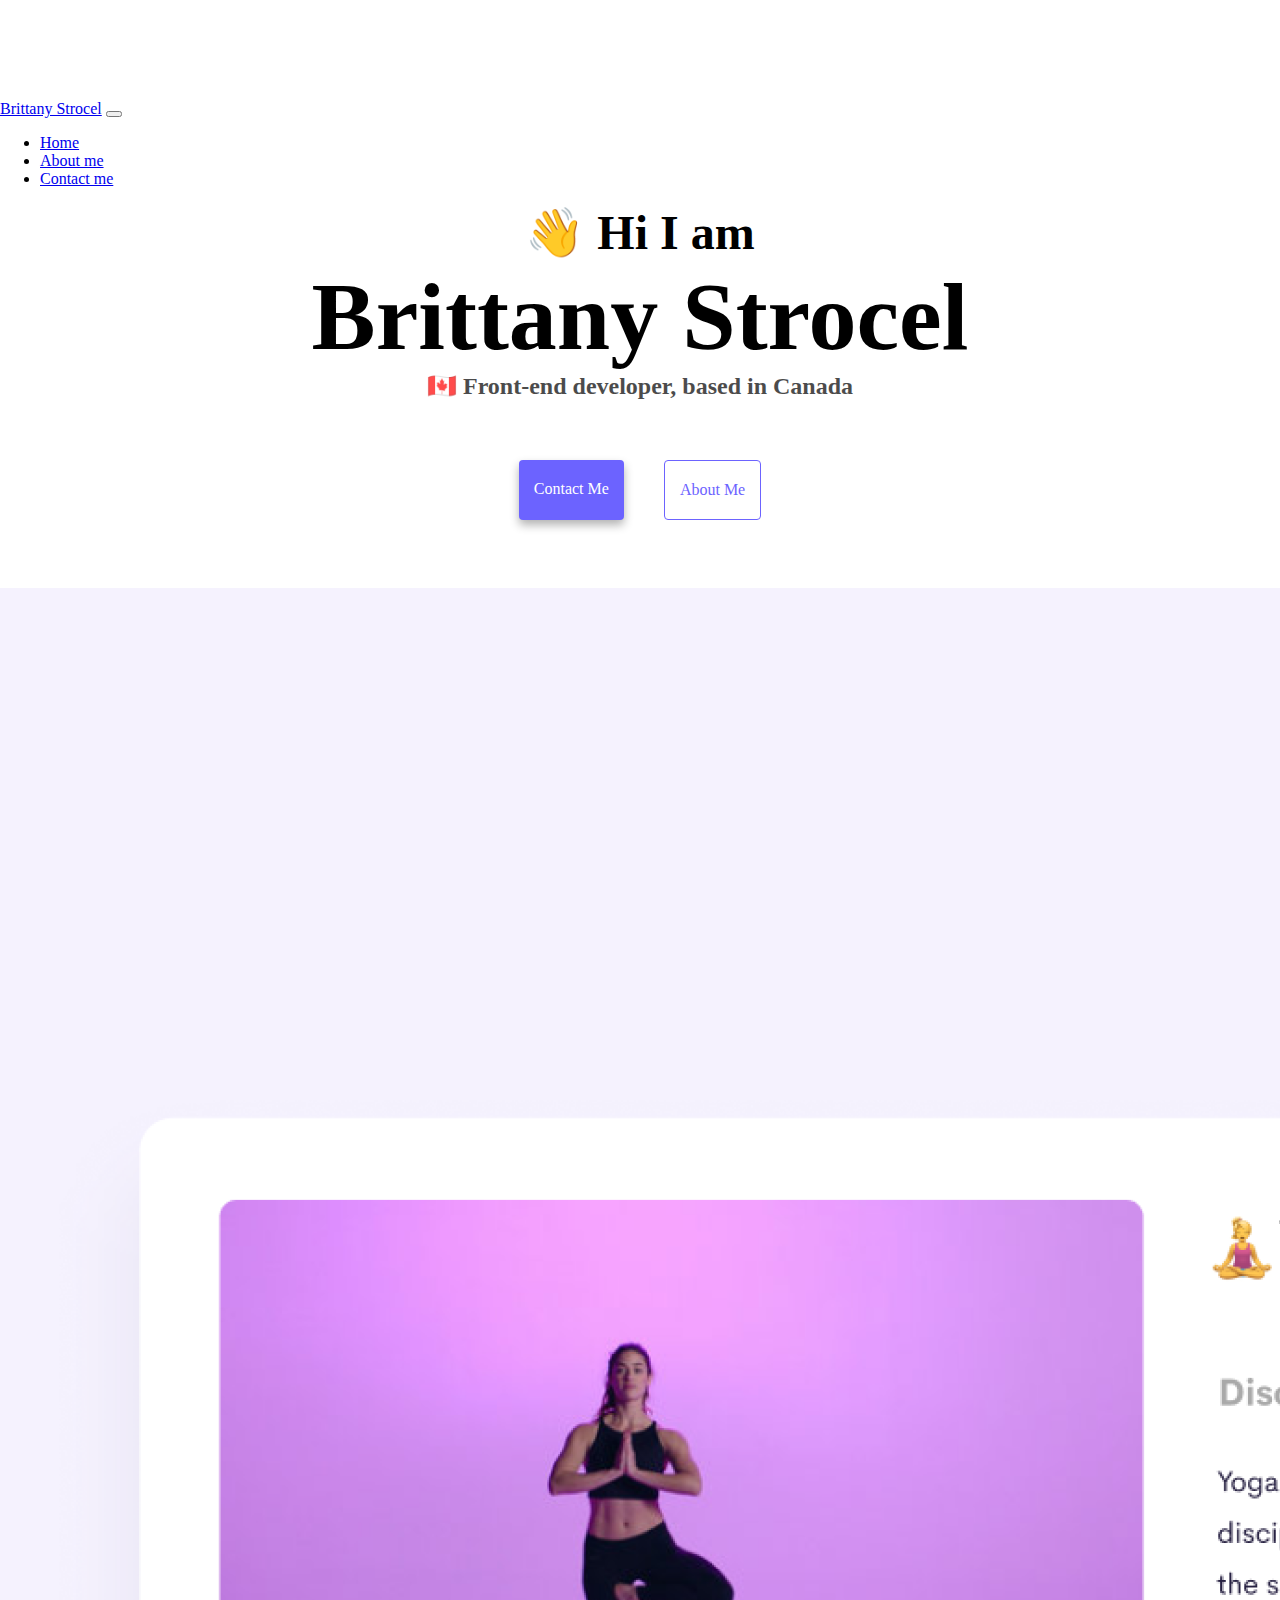
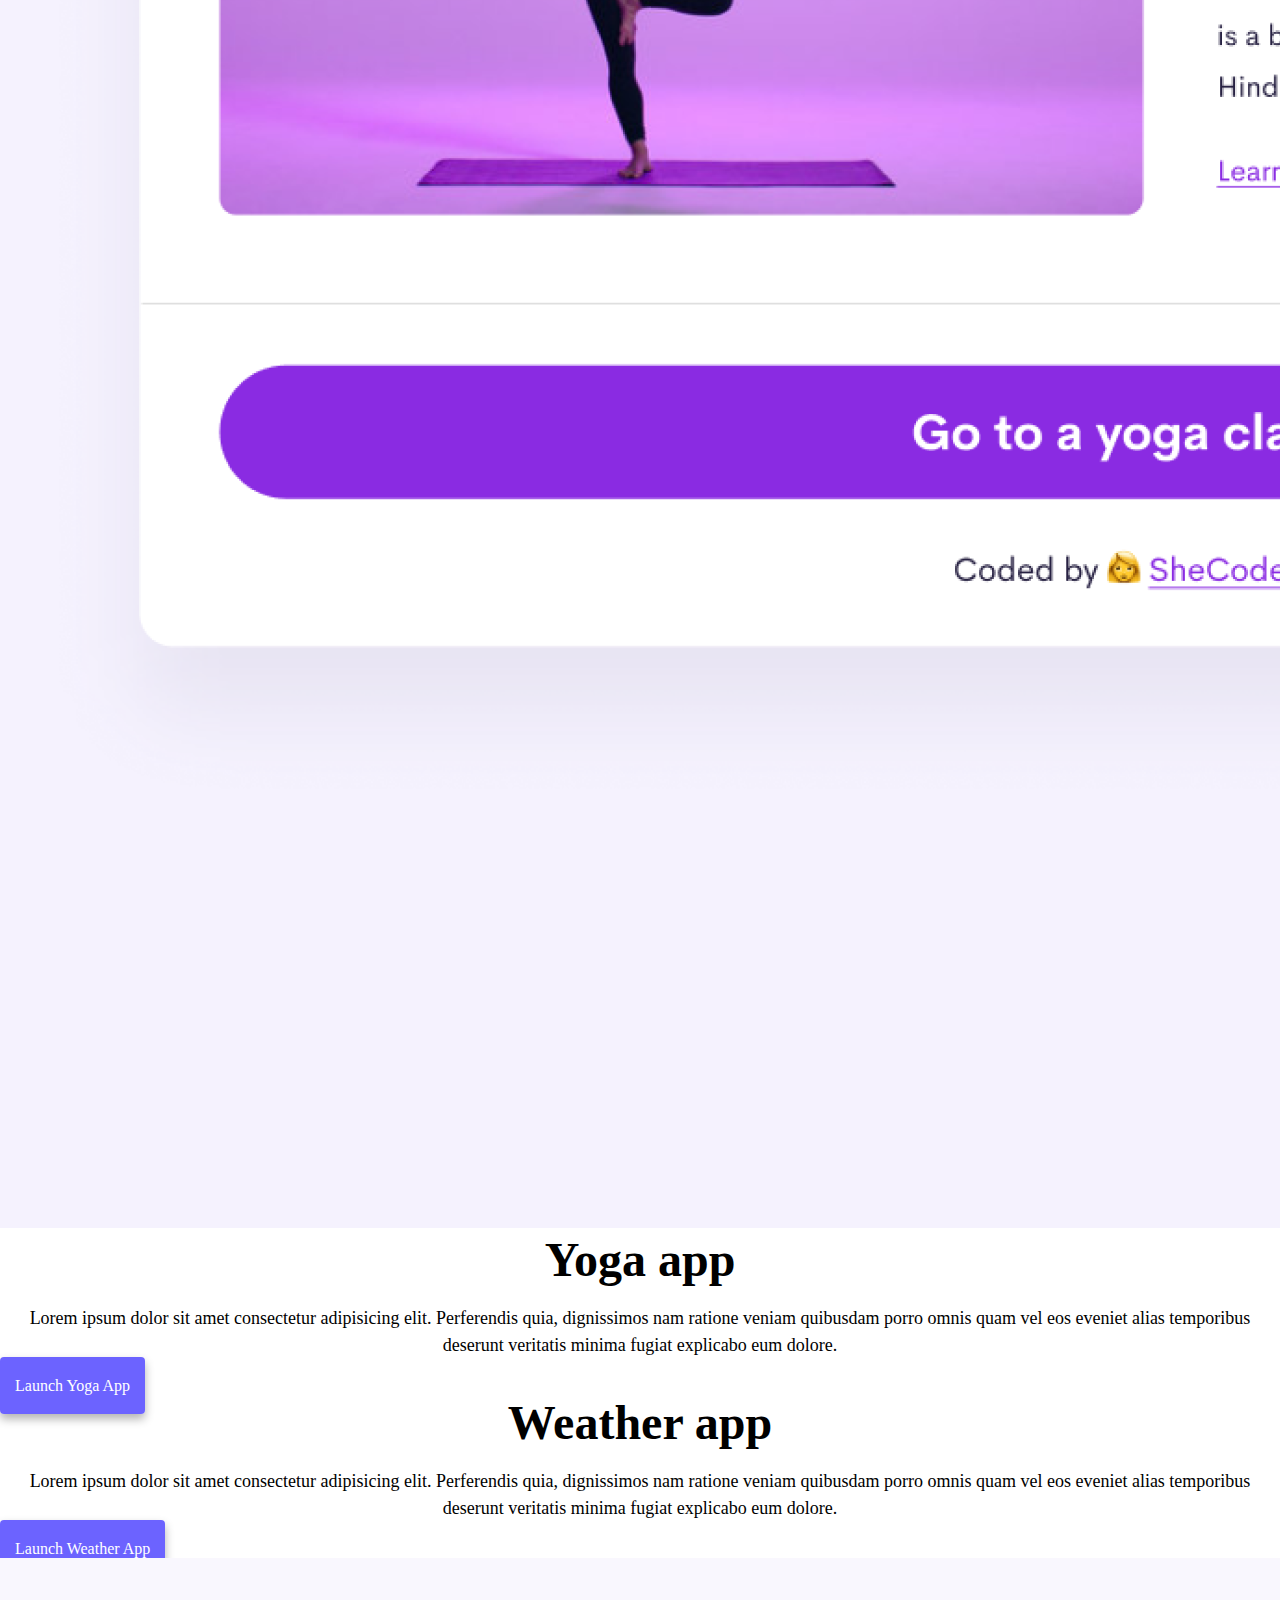
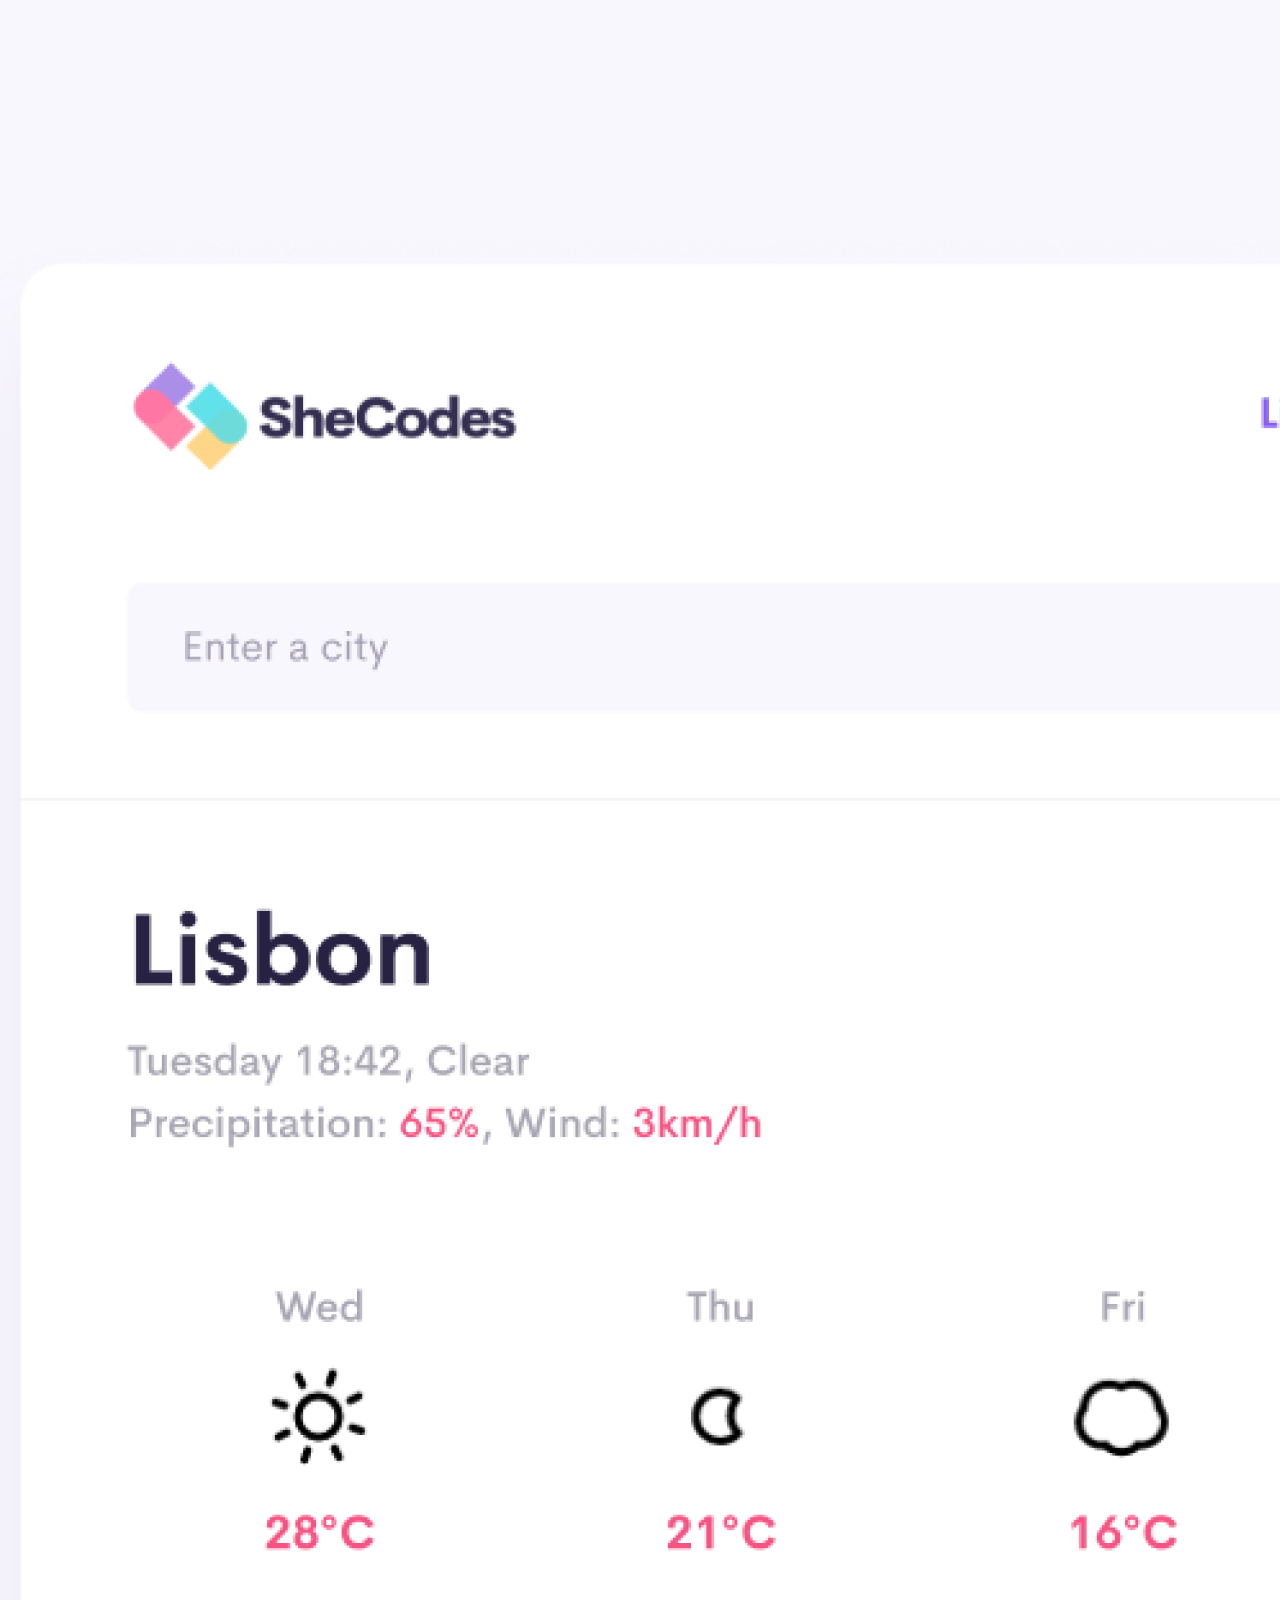
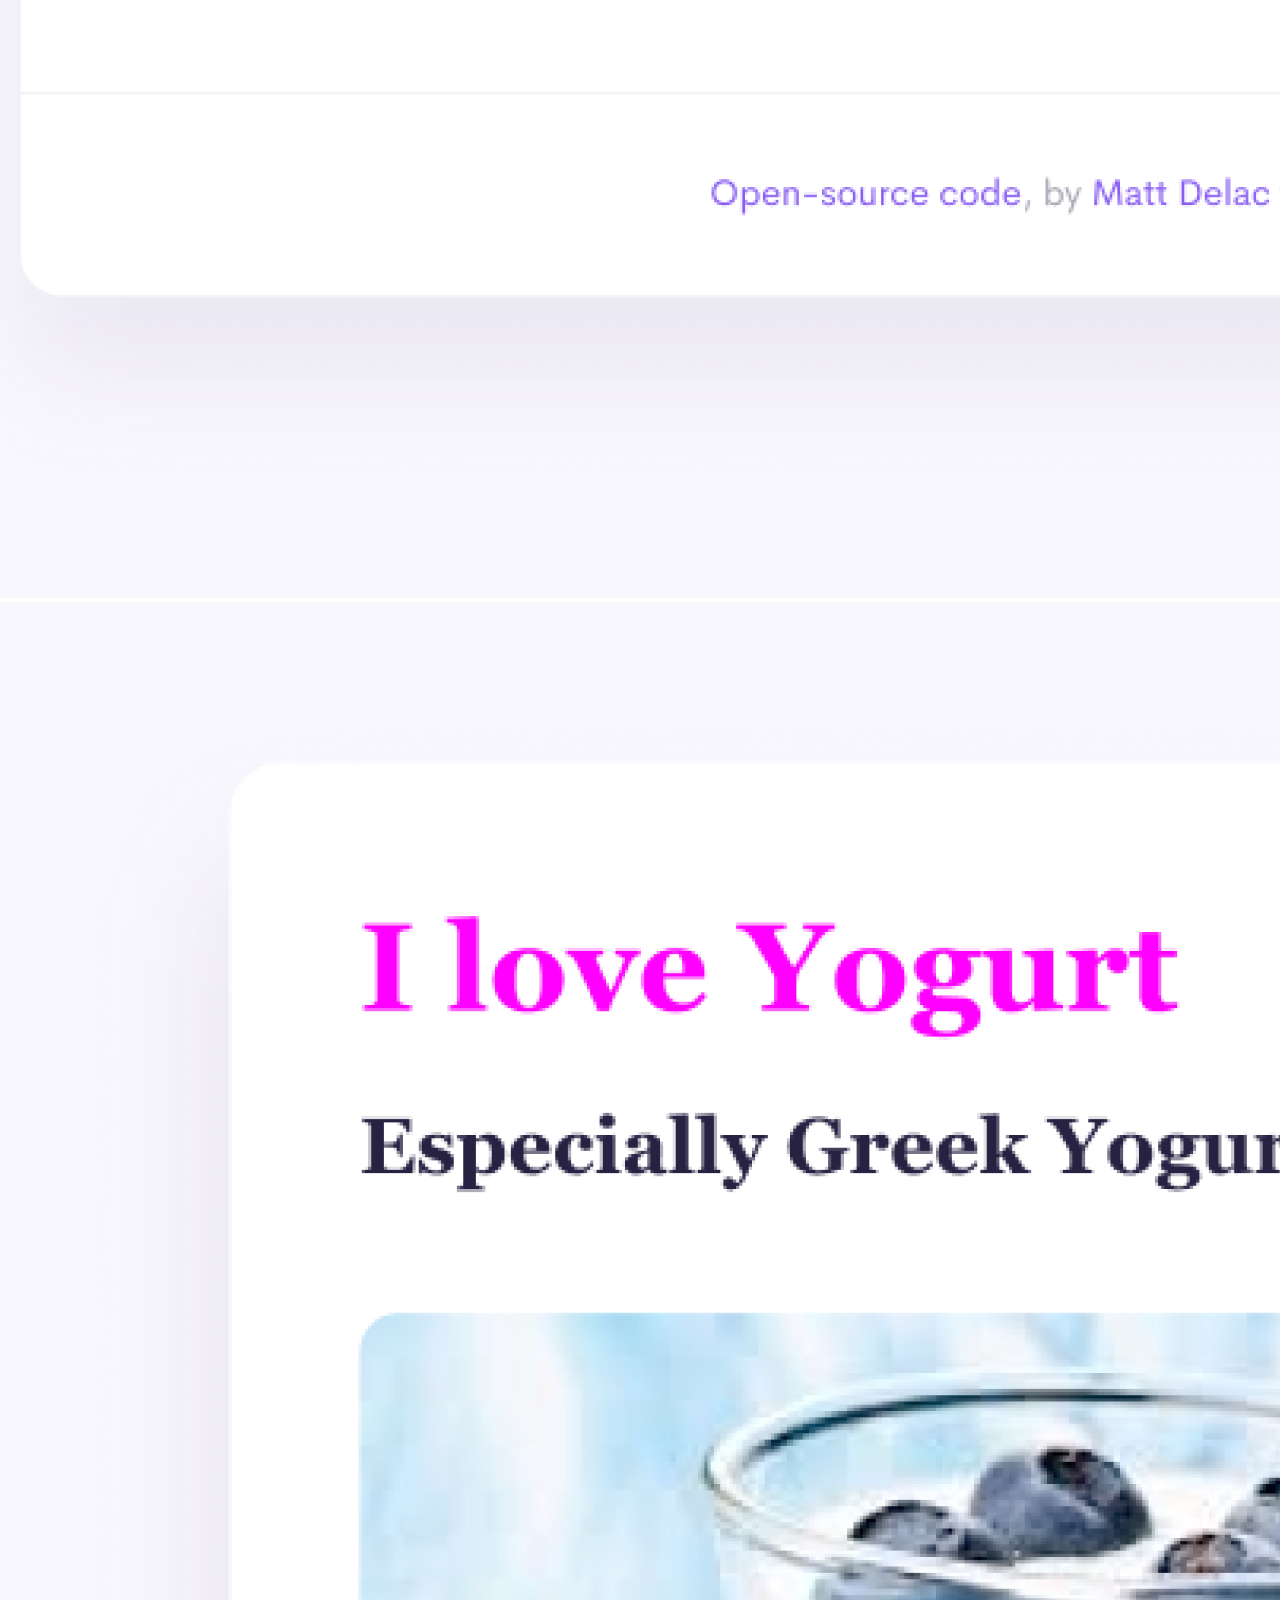
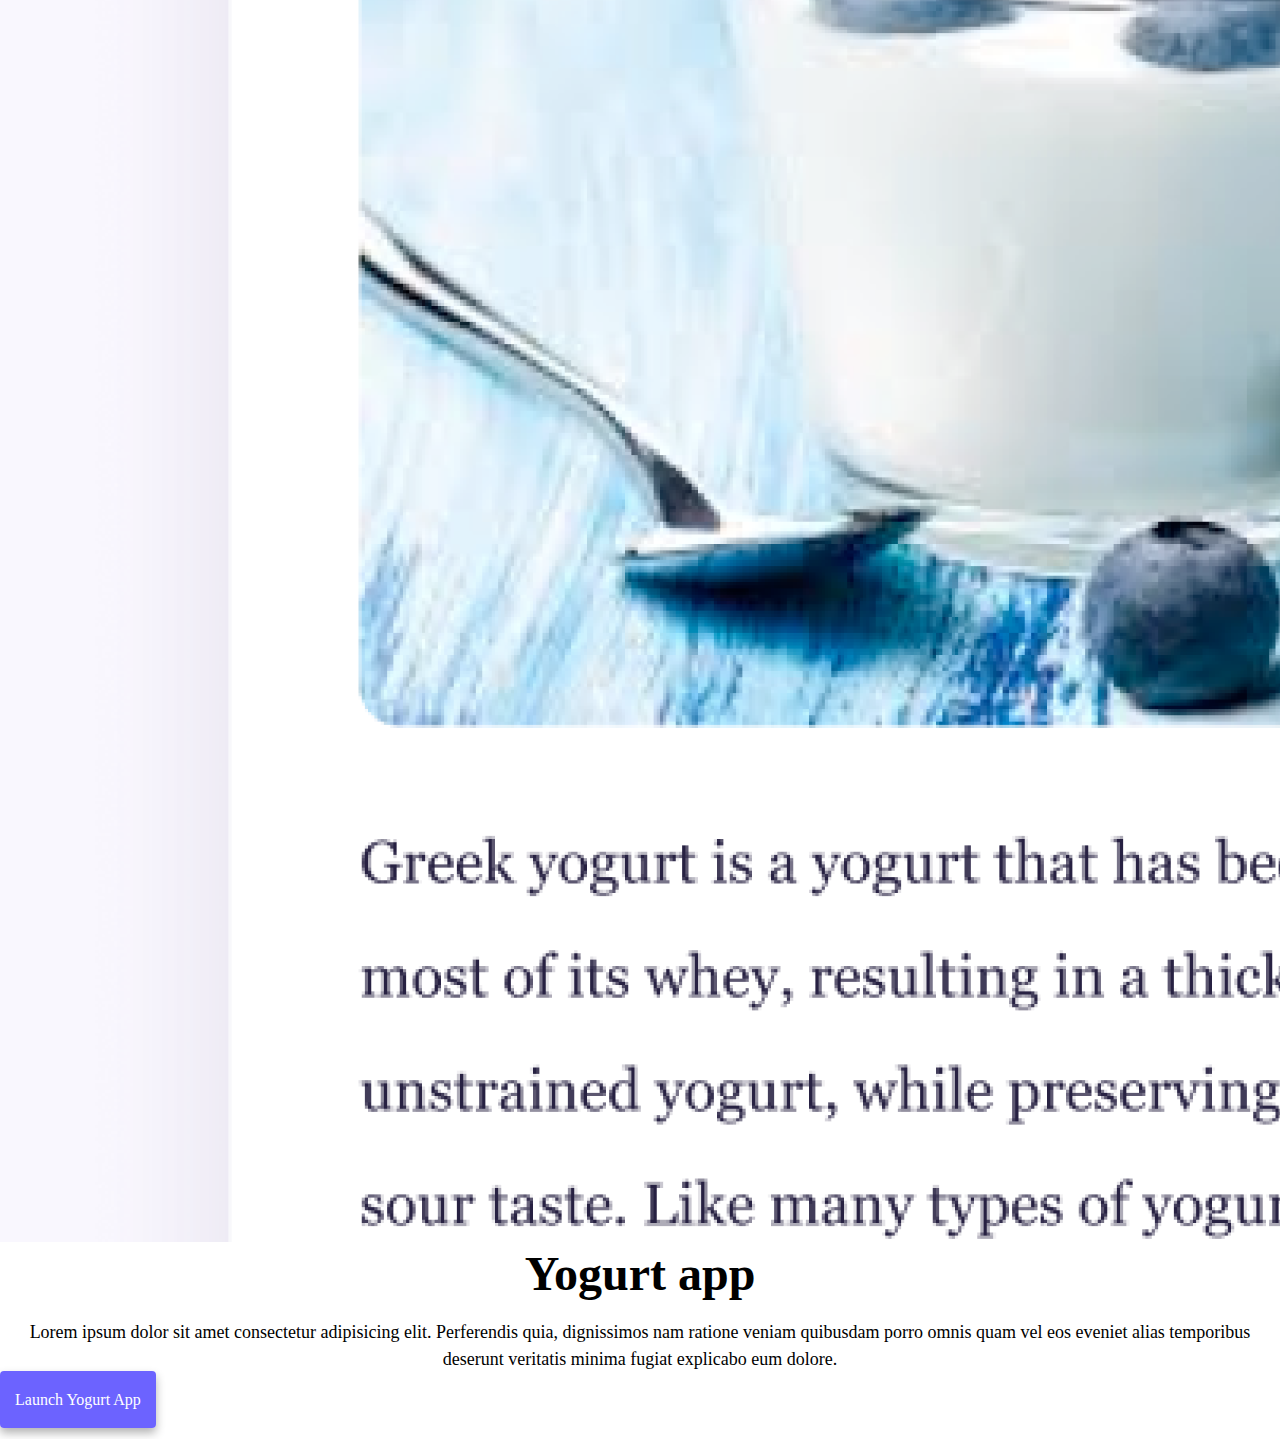
==== index.html @ 5b769512 "Added html, css and images" ====
<!DOCTYPE html>
<html lang="en">
  <head>
    <meta charset="UTF-8" />
    <meta http-equiv="X-UA-Compatible" content="IE=edge" />
    <meta name="viewport" content="width=device-width, initial-scale=1.0" />
    <title>Brittany Strocel</title>
    <link
      href="https://cdn.jsdelivr.net/npm/bootstrap@5.1.1/dist/css/bootstrap.min.css"
      rel="stylesheet"
      integrity="sha384-F3w7mX95PdgyTmZZMECAngseQB83DfGTowi0iMjiWaeVhAn4FJkqJByhZMI3AhiU"
      crossorigin="anonymous"
    />
    <script
      src="https://cdn.jsdelivr.net/npm/bootstrap@5.1.1/dist/js/bootstrap.bundle.min.js"
      integrity="sha384-/bQdsTh/da6pkI1MST/rWKFNjaCP5gBSY4sEBT38Q/9RBh9AH40zEOg7Hlq2THRZ"
      crossorigin="anonymous"
    ></script>
    <link rel="stylesheet" href="/src/style.css" />
  </head>
  <body>
    <nav class="navbar navbar-expand-lg navbar-light bg-light fixed-top">
      <div class="container">
        <a href="/index.html" class="navbar-brand">Brittany Strocel</a>
        <button
          class="navbar-toggler"
          type="button"
          data-bs-toggle="collapse"
          data-bs-target="#navbarNav"
          aria-controls="navbarNav"
          aria-expanded="false"
          aria-label="Toggle navigation"
        >
          <span class="navbar-toggler-icon"></span>
        </button>
        <div class="collapse navbar-collapse" id="navbarNav">
          <ul class="navbar-nav">
            <li class="nav-item">
              <a class="nav-link active" aria-current="page" href="/index.html"
                >Home</a
              >
            </li>
            <li class="nav-item">
              <a class="nav-link" href="/about.html">About me</a>
            </li>
            <li class="nav-item">
              <a class="nav-link" href="/about.html#contact">Contact me</a>
            </li>
          </ul>
        </div>
      </div>
    </nav>
    <h2>👋 Hi I am</h2>
    <h1>Brittany Strocel</h1>
    <h3>🇨🇦 Front-end developer, based in Canada</h3>
    <div class="navigation-links">
      <a href="/about.html#contact" class="contact-link">Contact me</a>
      <a href="/about.html" class="about-link">About me</a>
    </div>
    <div class="container">
      <div class="row">
        <div class="col-md-6">
          <img src="/images/yoga.png" class="img-fluid rounded" />
        </div>
        <div class="col-md-6">
          <h2 class="mb-3 text-start">Yoga app</h2>
          <p class="text-start">
            Lorem ipsum dolor sit amet consectetur adipisicing elit. Perferendis
            quia, dignissimos nam ratione veniam quibusdam porro omnis quam vel
            eos eveniet alias temporibus deserunt veritatis minima fugiat
            explicabo eum dolore.
          </p>
          <div class="mt-5">
            <a href="#" class="primary-link">Launch Yoga App</a>
          </div>
        </div>
      </div>
      <div class="row mt-5">
        <div class="col-md-6">
          <h2 class="mb-3 text-start">Weather app</h2>
          <p class="text-start">
            Lorem ipsum dolor sit amet consectetur adipisicing elit. Perferendis
            quia, dignissimos nam ratione veniam quibusdam porro omnis quam vel
            eos eveniet alias temporibus deserunt veritatis minima fugiat
            explicabo eum dolore.
          </p>
          <div class="mb-5 mt-5">
            <a href="#" class="primary-link">Launch Weather App</a>
          </div>
        </div>
        <div class="col-md-6">
          <img src="/images/weather.png" class="img-fluid rounded" />
        </div>
      </div>
      <div class="row mt-5">
        <div class="col-md-6">
          <img src="/images/yogurt.png" class="img-fluid rounded" />
        </div>
        <div class="col-md-6">
          <h2 class="mb-3 text-start">Yogurt app</h2>
          <p class="text-start">
            Lorem ipsum dolor sit amet consectetur adipisicing elit. Perferendis
            quia, dignissimos nam ratione veniam quibusdam porro omnis quam vel
            eos eveniet alias temporibus deserunt veritatis minima fugiat
            explicabo eum dolore.
          </p>
          <div class="mt-5">
            <a href="#" class="primary-link">Launch Yogurt App</a>
          </div>
        </div>
      </div>
    </div>
  </body>
</html>
---- src/style.css ----
:root {
  --primary-color: #6c63ff;
  --secondary-color: #f5f2fe;
  --box-shadow: 0 5px 10px rgba(0, 0, 0, 0.3);
}

body {
  margin: 30px auto;
  max-width: 100%;
  margin-top: 100px;
}

h1,
h2,
h3 {
  text-align: center;
  margin: 0;
}

h1 {
  font-size: 96px;
}

h2 {
  font-size: 48px;
}

h3 {
  font-size: 24px;
  opacity: 0.7;
}

p {
  padding: 0px;
  border-radius: 4px;
  font-size: 18px;
  line-height: 1.5;
  text-align: center;
}

.navigation-links {
  display: flex;
  margin-top: 40px;
  justify-content: center;
}

.navigation-links a {
  margin: 20px;
  border-radius: 4px;
  padding: 20px 15px;
  text-decoration: none;
  text-transform: capitalize;
  margin-bottom: 68px;
}

.contact-link {
  background: var(--primary-color);
  box-shadow: var(--box-shadow);
  color: white;
}

.about-link {
  color: var(--primary-color);
  border: 1px solid var(--primary-color);
}

.homepage-link {
  color: var(--primary-color);
  text-align: center;
  display: block;
}

.about-paragraphs {
  display: flex;
  margin: 30px 0;
  margin-top: 0px;
  margin-bottom: 0px;
  padding-top: 20px;
  padding-bottom: 20px;
}

.about-paragraphs p {
  margin: 10px;
}

.email-link {
  display: flex;
  justify-content: center;
  color: var(--primary-color);
  font-size: 28px;
  text-decoration: none;
}

.email-link:hover {
  text-decoration: underline;
}

.primary-link {
  text-decoration: none;
  background: var(--primary-color);
  box-shadow: var(--box-shadow);
  color: white;
  border-radius: 4px;
  padding: 20px 15px;
}
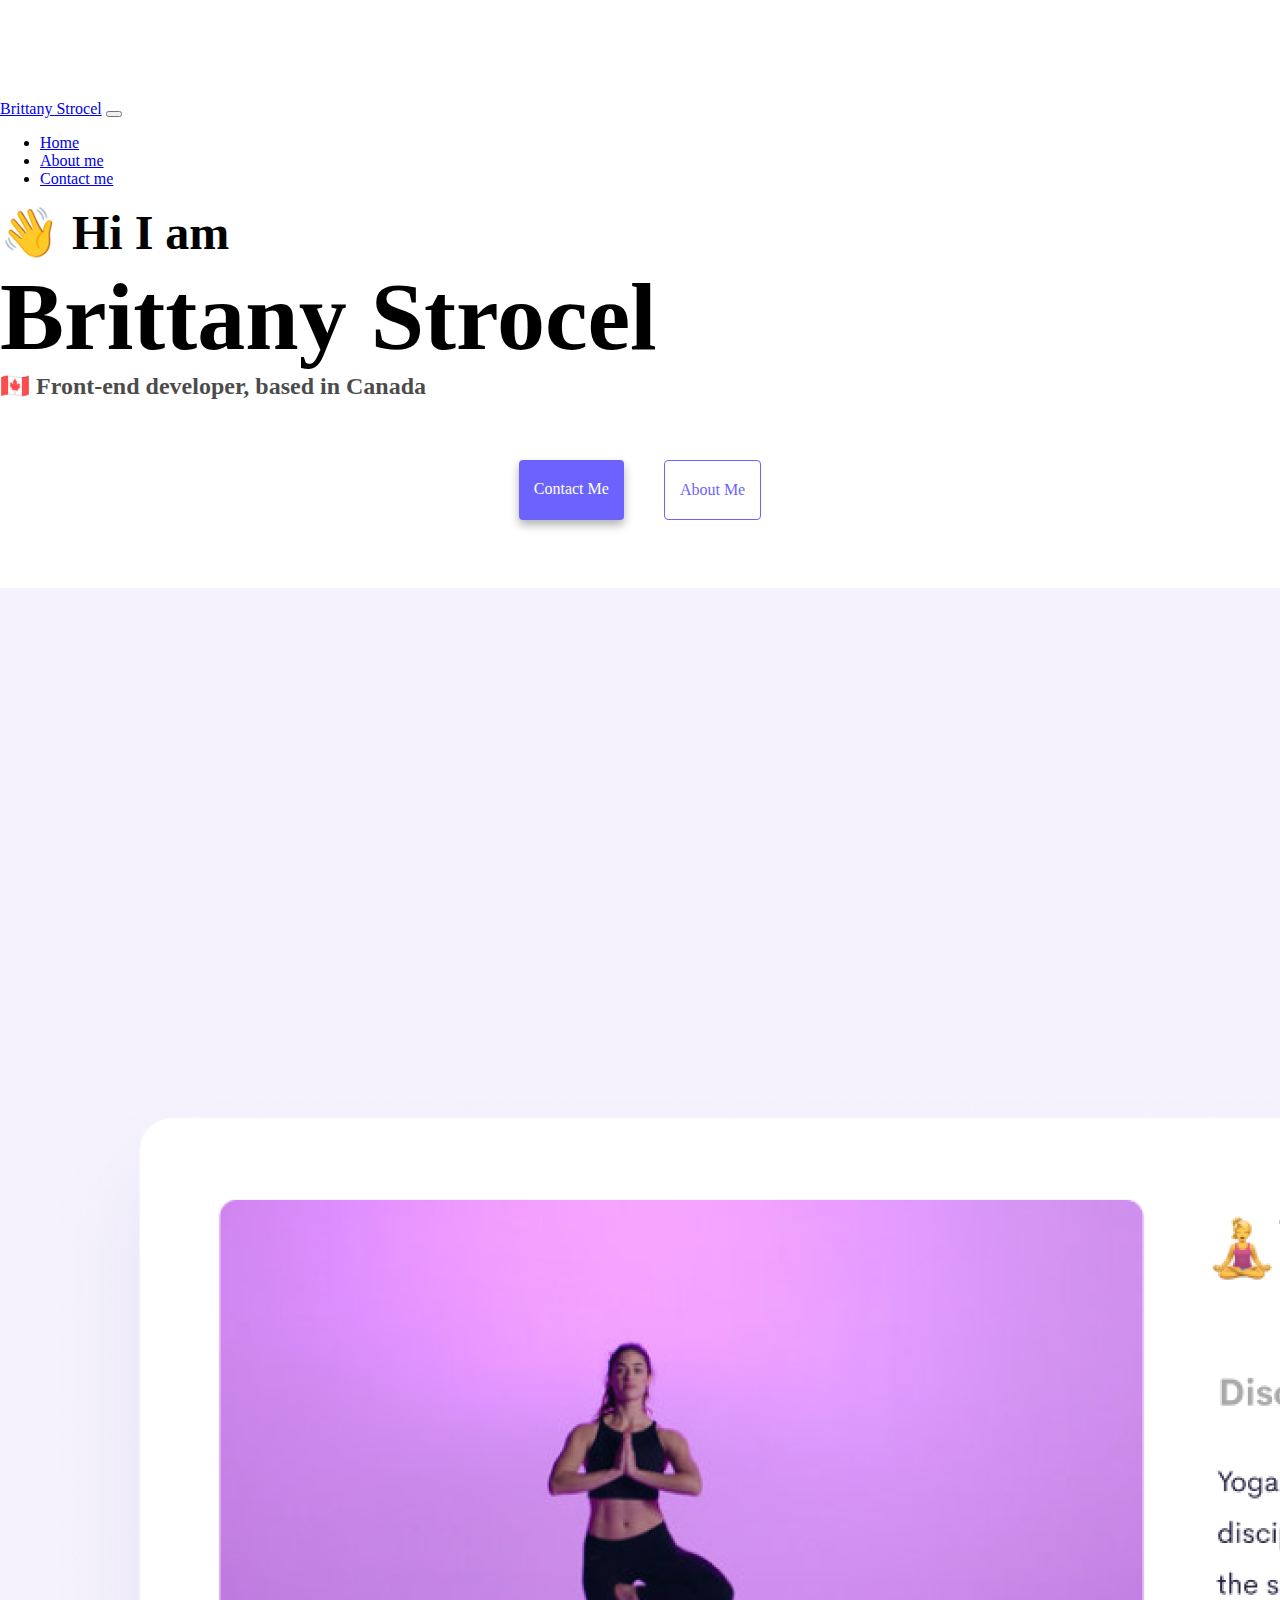
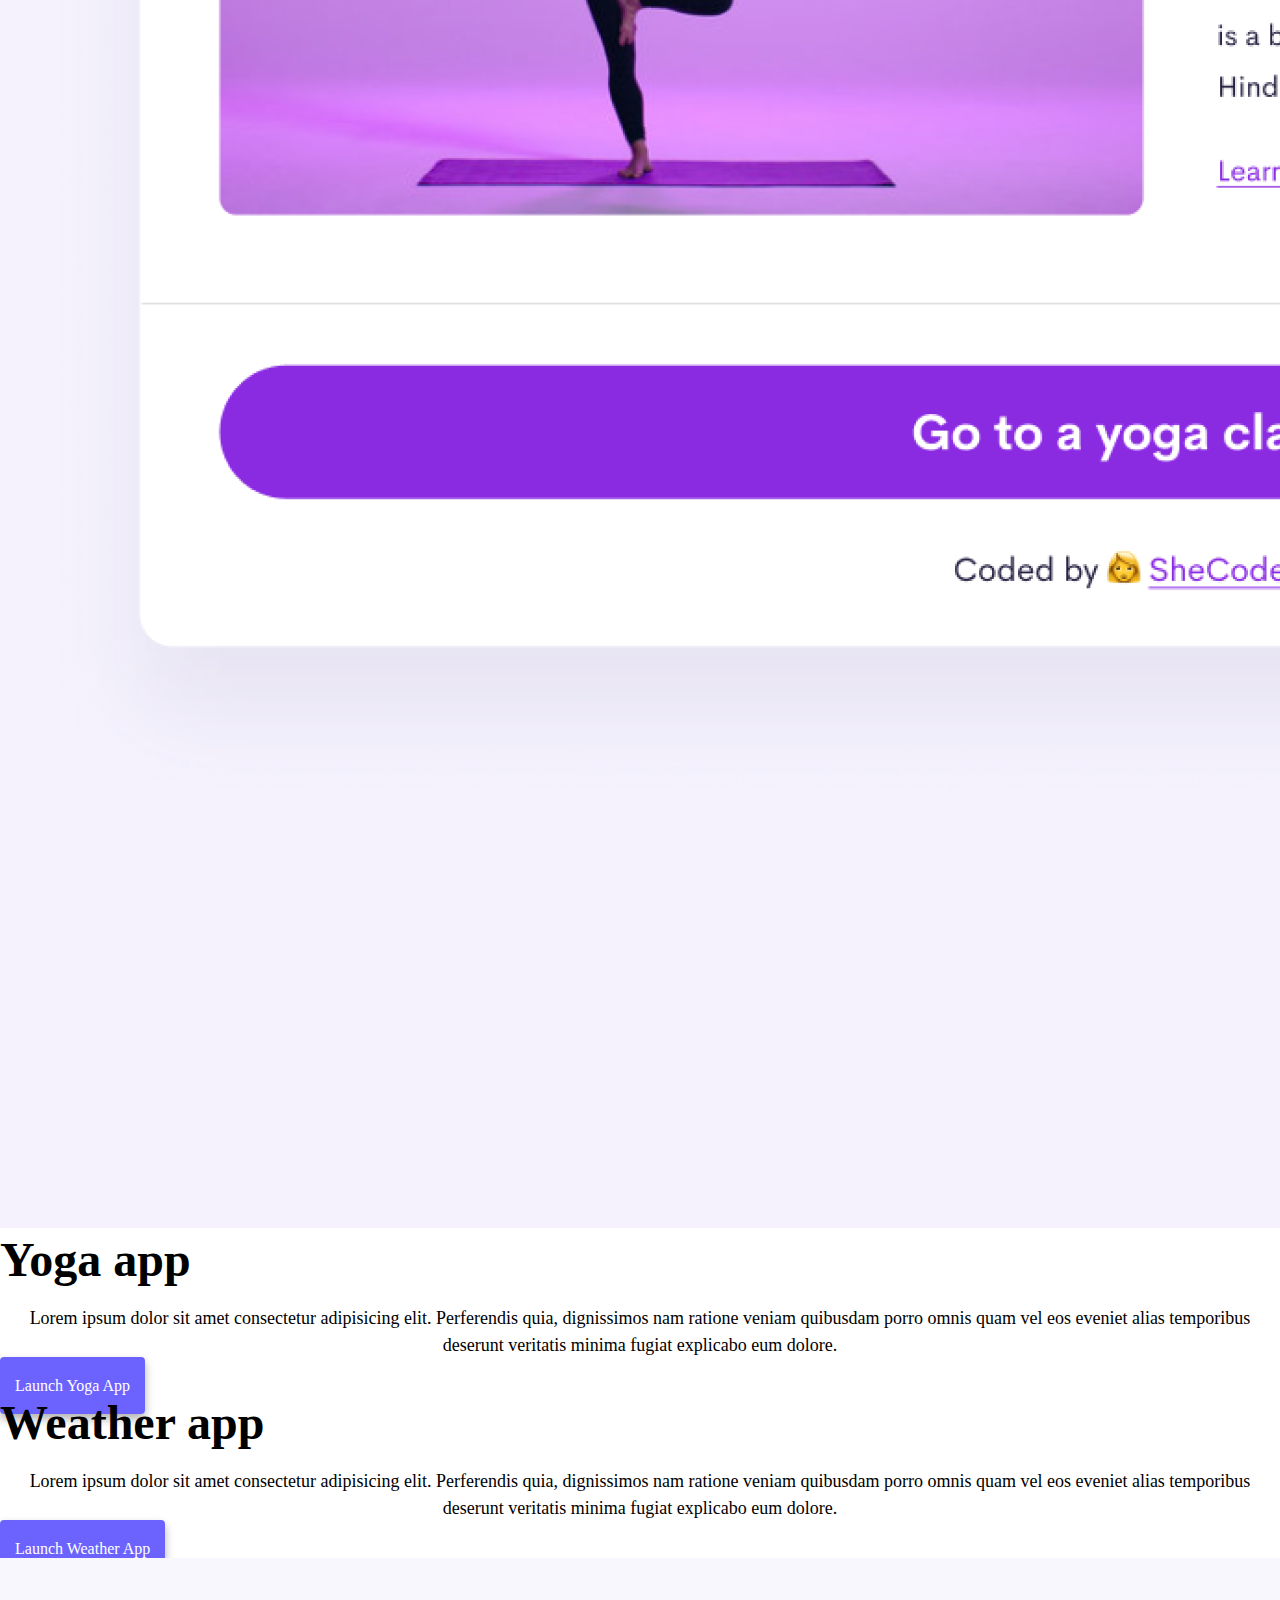
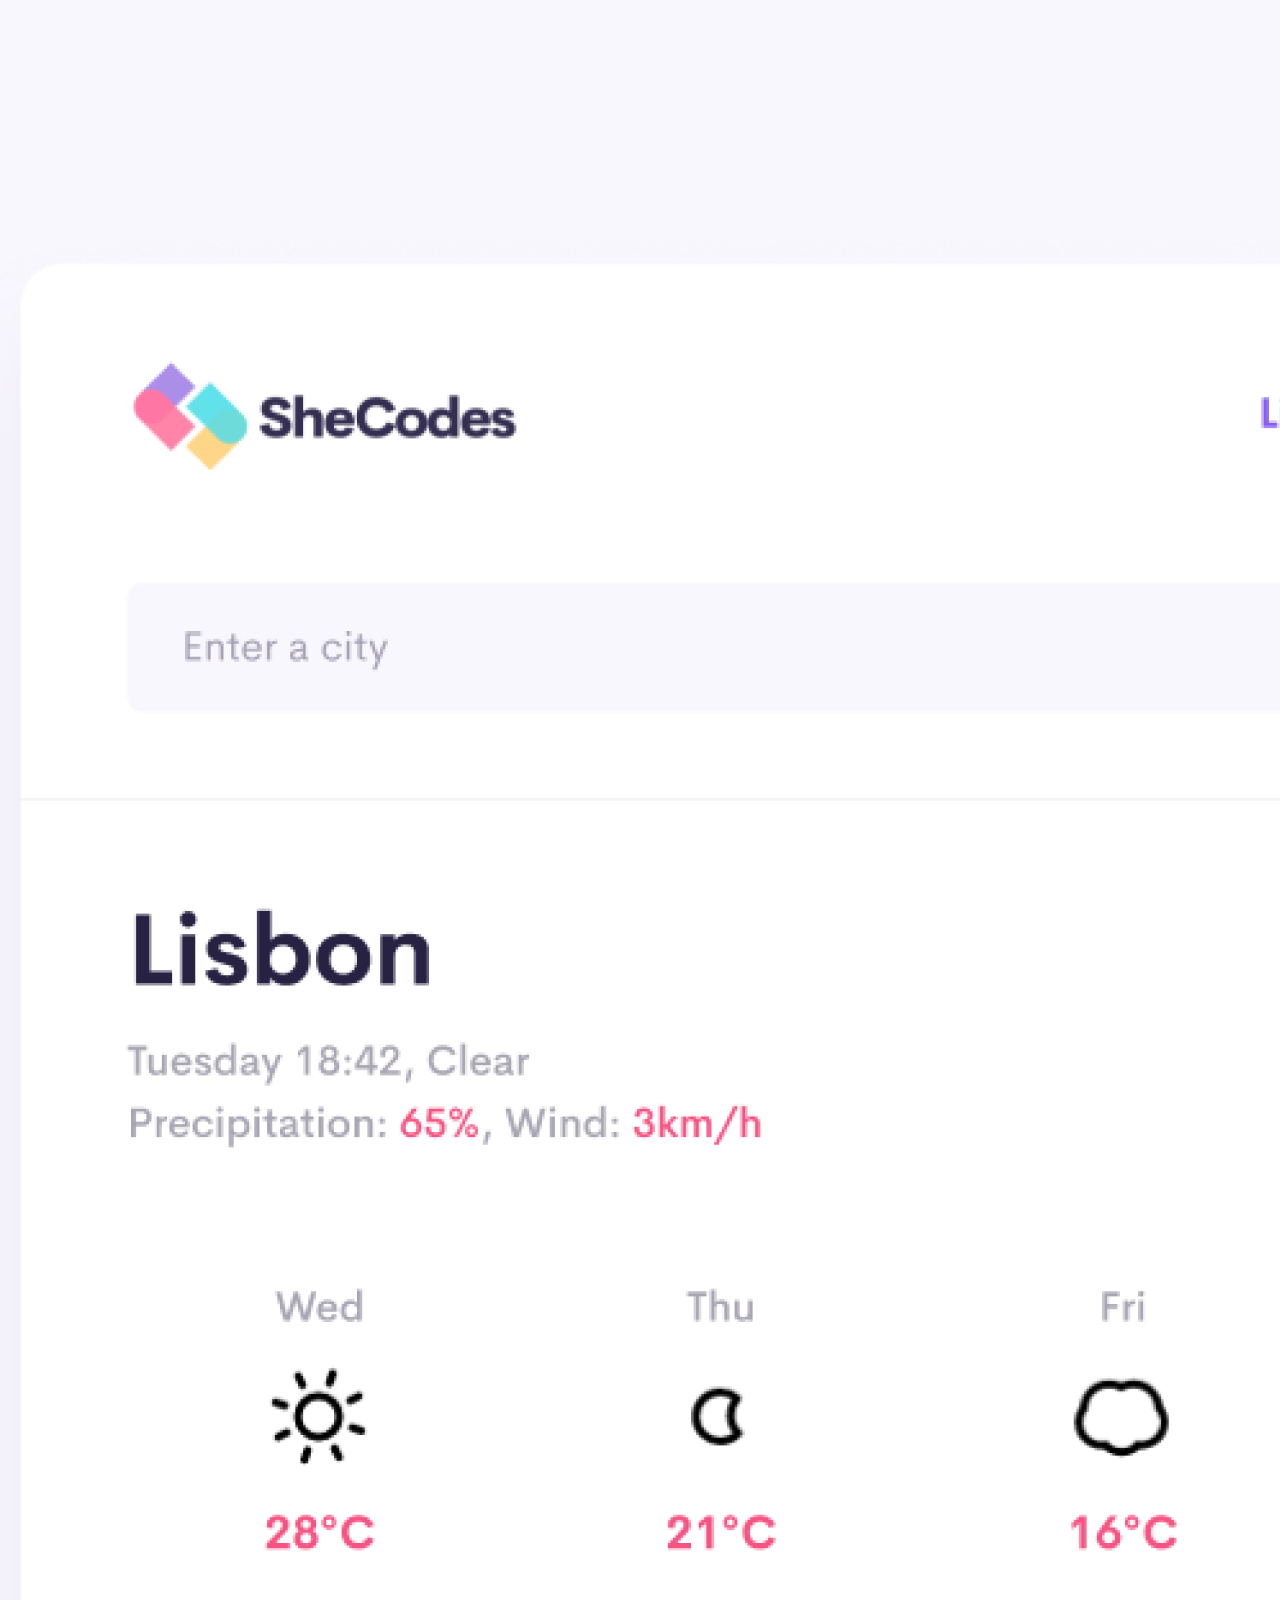
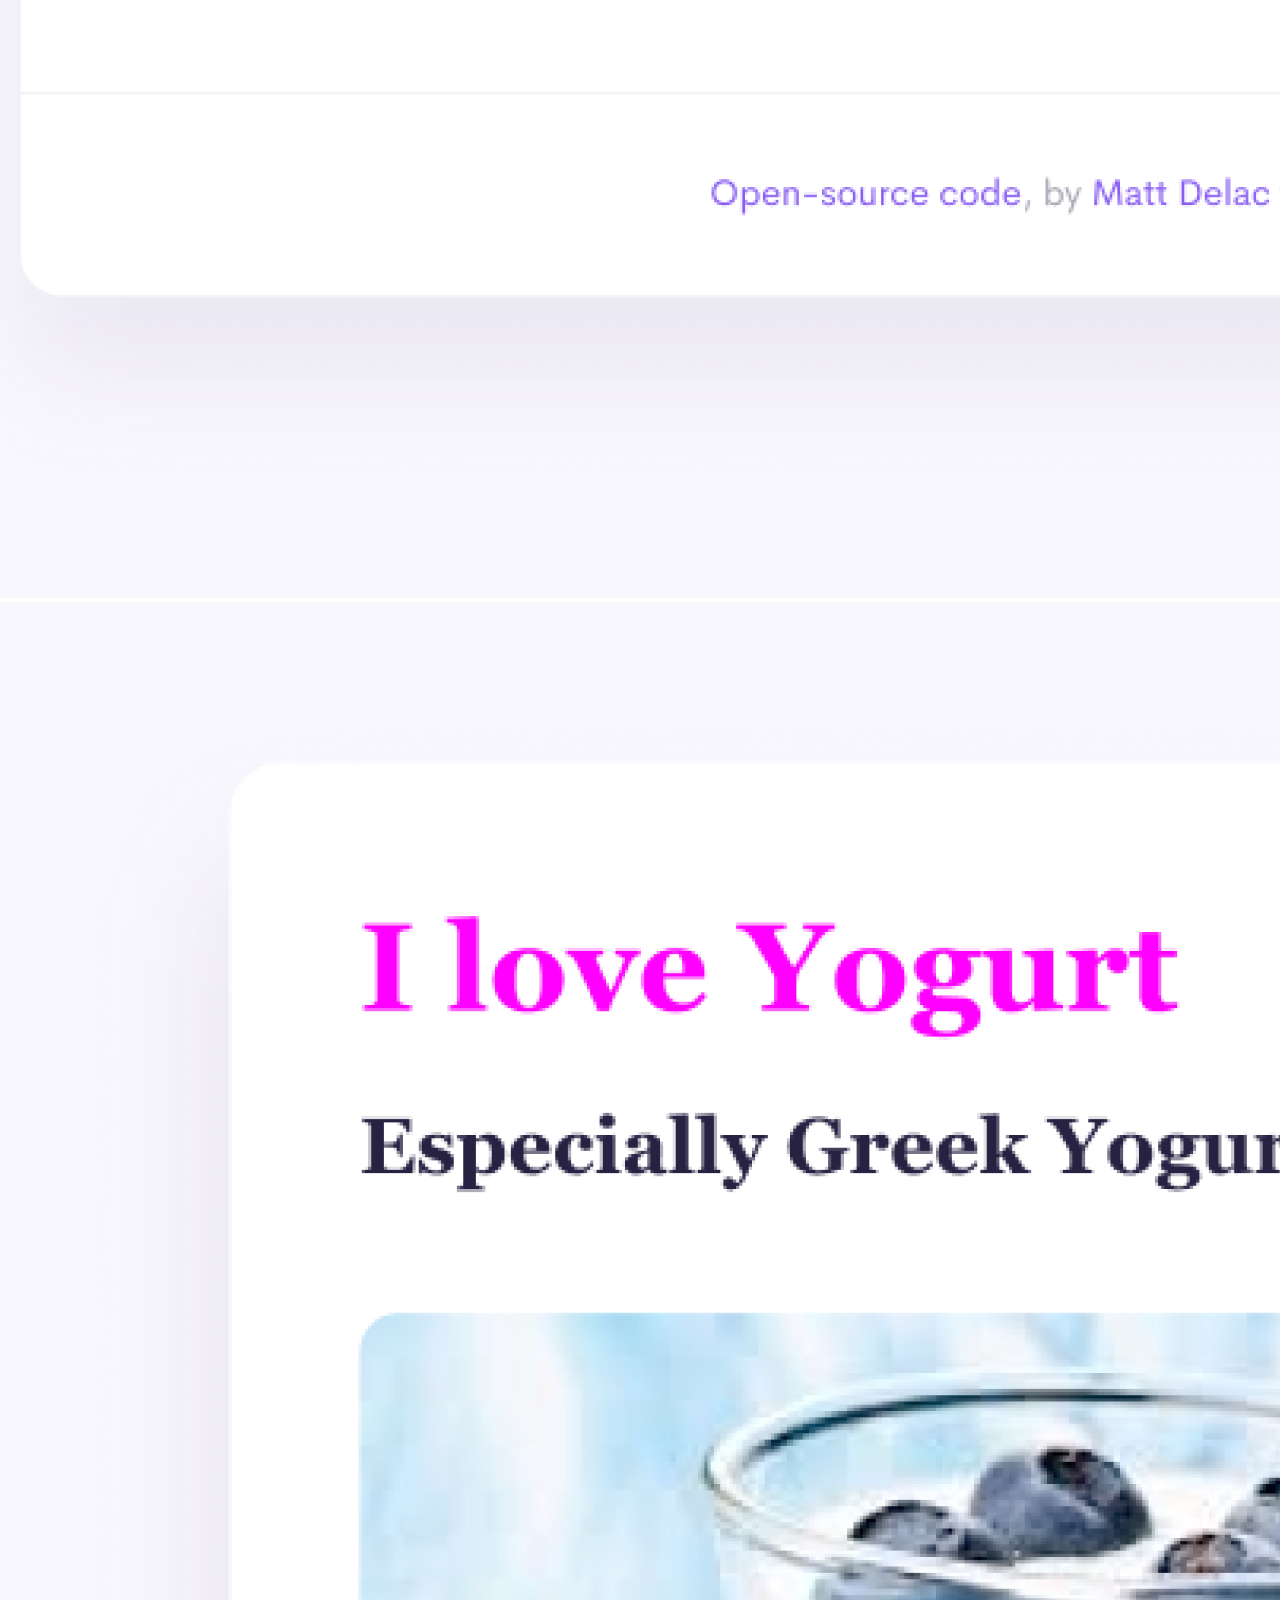
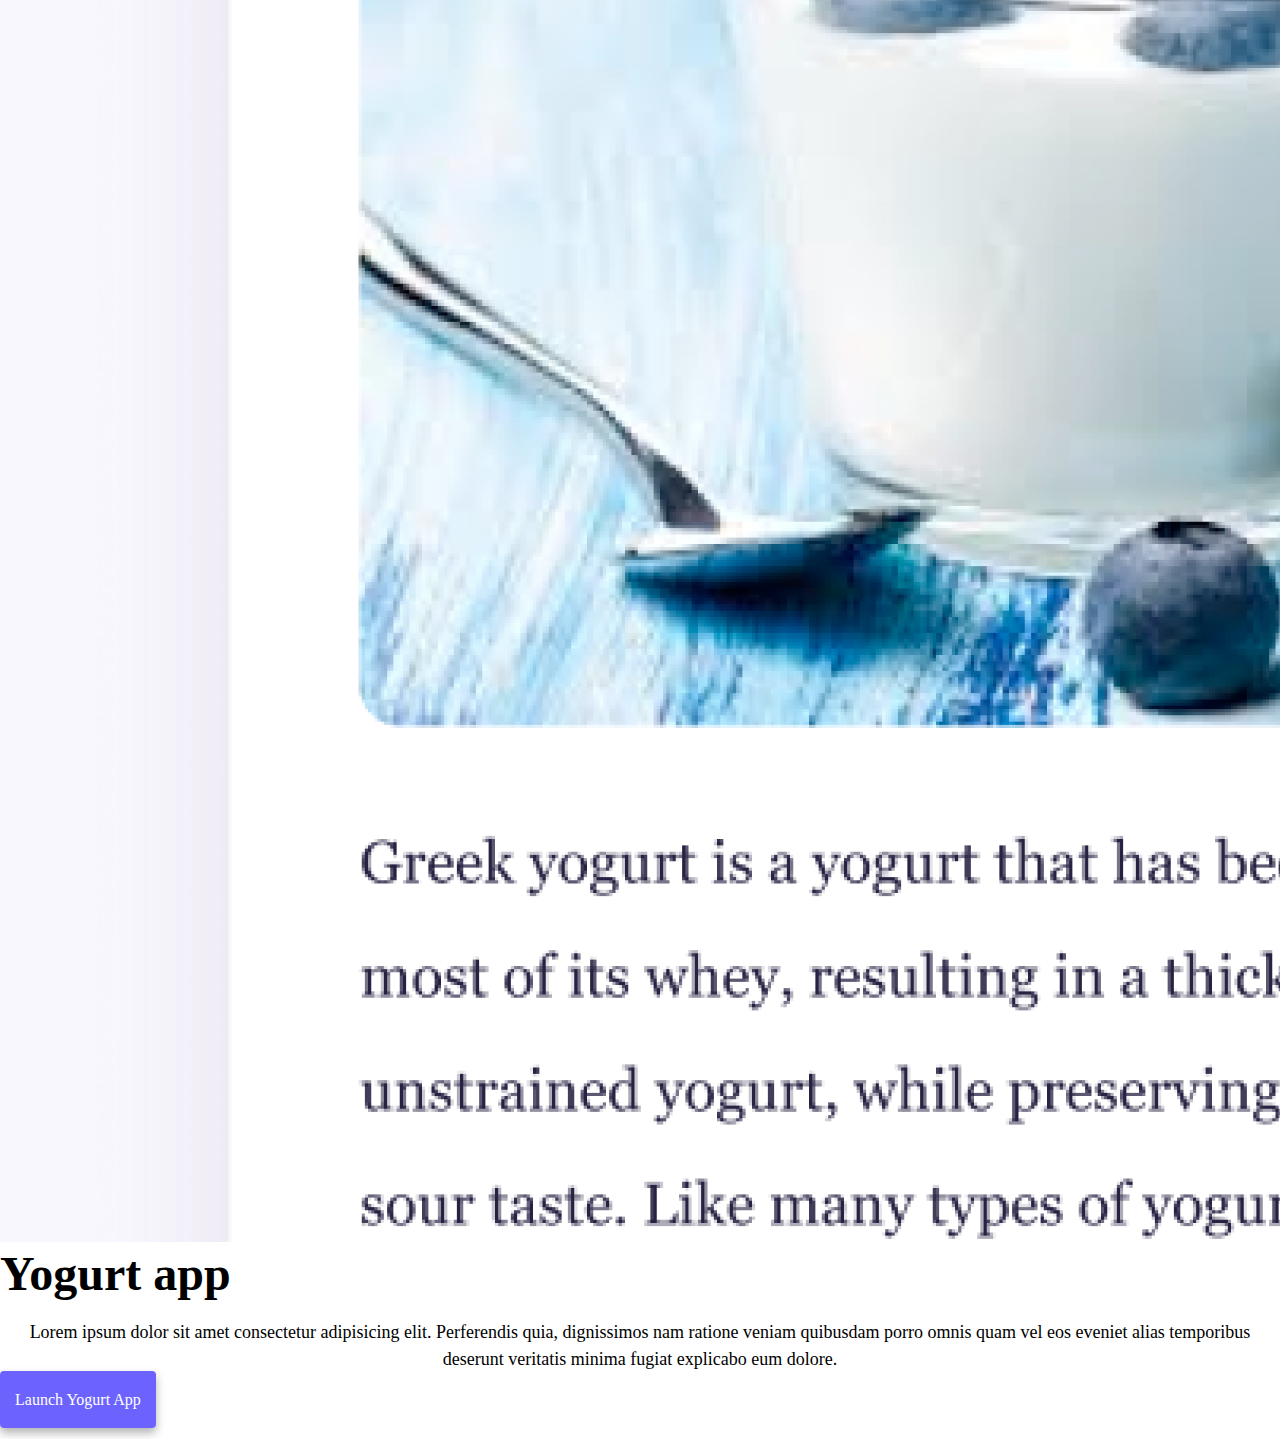
==== commit 85dff494: "Added classes, changed css" ====
--- a/index.html
+++ b/index.html
@@ -50,19 +50,19 @@
         </div>
       </div>
     </nav>
-    <h2>👋 Hi I am</h2>
-    <h1>Brittany Strocel</h1>
-    <h3>🇨🇦 Front-end developer, based in Canada</h3>
+    <h2 class="text-center">👋 Hi I am</h2>
+    <h1 class="text-center">Brittany Strocel</h1>
+    <h3 class="text-center">🇨🇦 Front-end developer, based in Canada</h3>
     <div class="navigation-links">
       <a href="/about.html#contact" class="contact-link">Contact me</a>
       <a href="/about.html" class="about-link">About me</a>
     </div>
     <div class="container">
       <div class="row">
-        <div class="col-md-6">
+        <div class="col-6">
           <img src="/images/yoga.png" class="img-fluid rounded" />
         </div>
-        <div class="col-md-6">
+        <div class="col-6">
           <h2 class="mb-3 text-start">Yoga app</h2>
           <p class="text-start">
             Lorem ipsum dolor sit amet consectetur adipisicing elit. Perferendis
@@ -76,7 +76,7 @@
         </div>
       </div>
       <div class="row mt-5">
-        <div class="col-md-6">
+        <div class="col-6">
           <h2 class="mb-3 text-start">Weather app</h2>
           <p class="text-start">
             Lorem ipsum dolor sit amet consectetur adipisicing elit. Perferendis
@@ -84,19 +84,19 @@
             eos eveniet alias temporibus deserunt veritatis minima fugiat
             explicabo eum dolore.
           </p>
-          <div class="mb-5 mt-5">
+          <div class="mt-5">
             <a href="#" class="primary-link">Launch Weather App</a>
           </div>
         </div>
-        <div class="col-md-6">
+        <div class="col-6">
           <img src="/images/weather.png" class="img-fluid rounded" />
         </div>
       </div>
       <div class="row mt-5">
-        <div class="col-md-6">
+        <div class="col-6">
           <img src="/images/yogurt.png" class="img-fluid rounded" />
         </div>
-        <div class="col-md-6">
+        <div class="col-6">
           <h2 class="mb-3 text-start">Yogurt app</h2>
           <p class="text-start">
             Lorem ipsum dolor sit amet consectetur adipisicing elit. Perferendis
--- a/src/style.css
+++ b/src/style.css
@@ -13,7 +13,6 @@
 h1,
 h2,
 h3 {
-  text-align: center;
   margin: 0;
 }
 
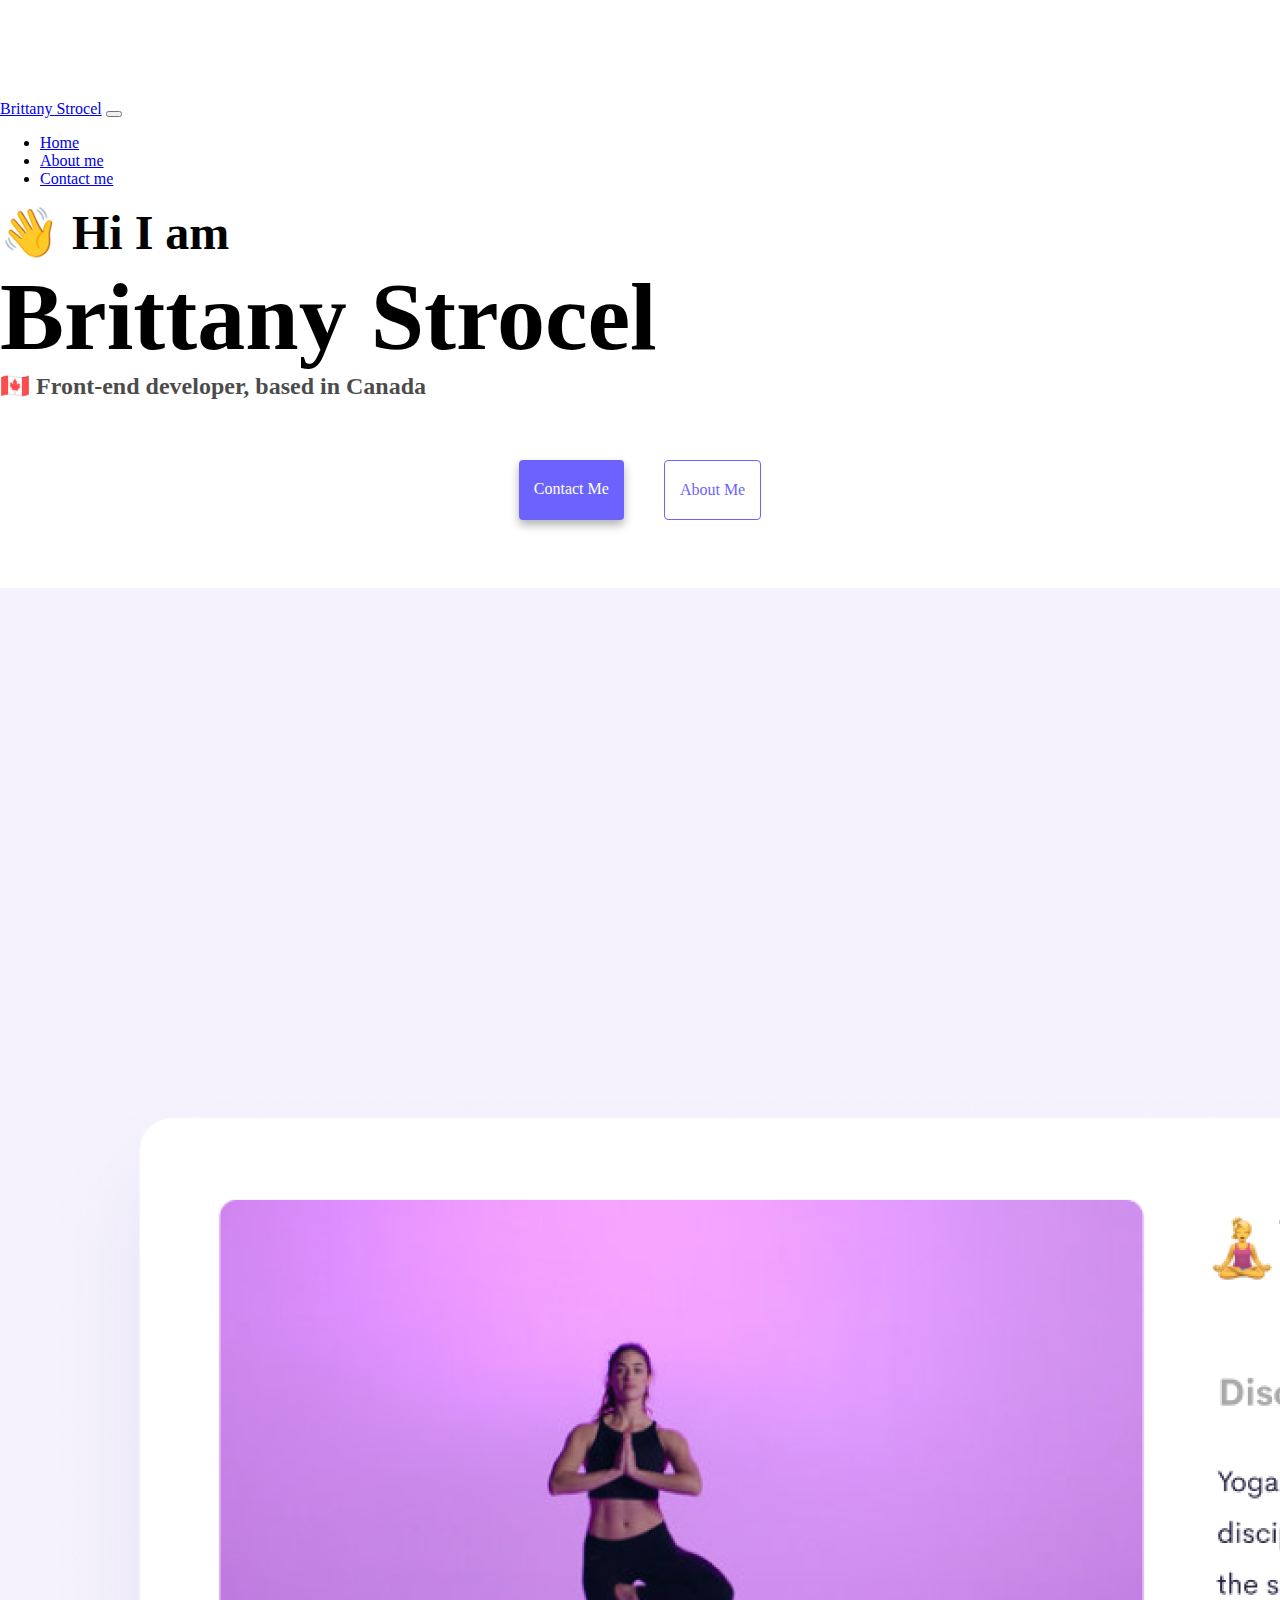
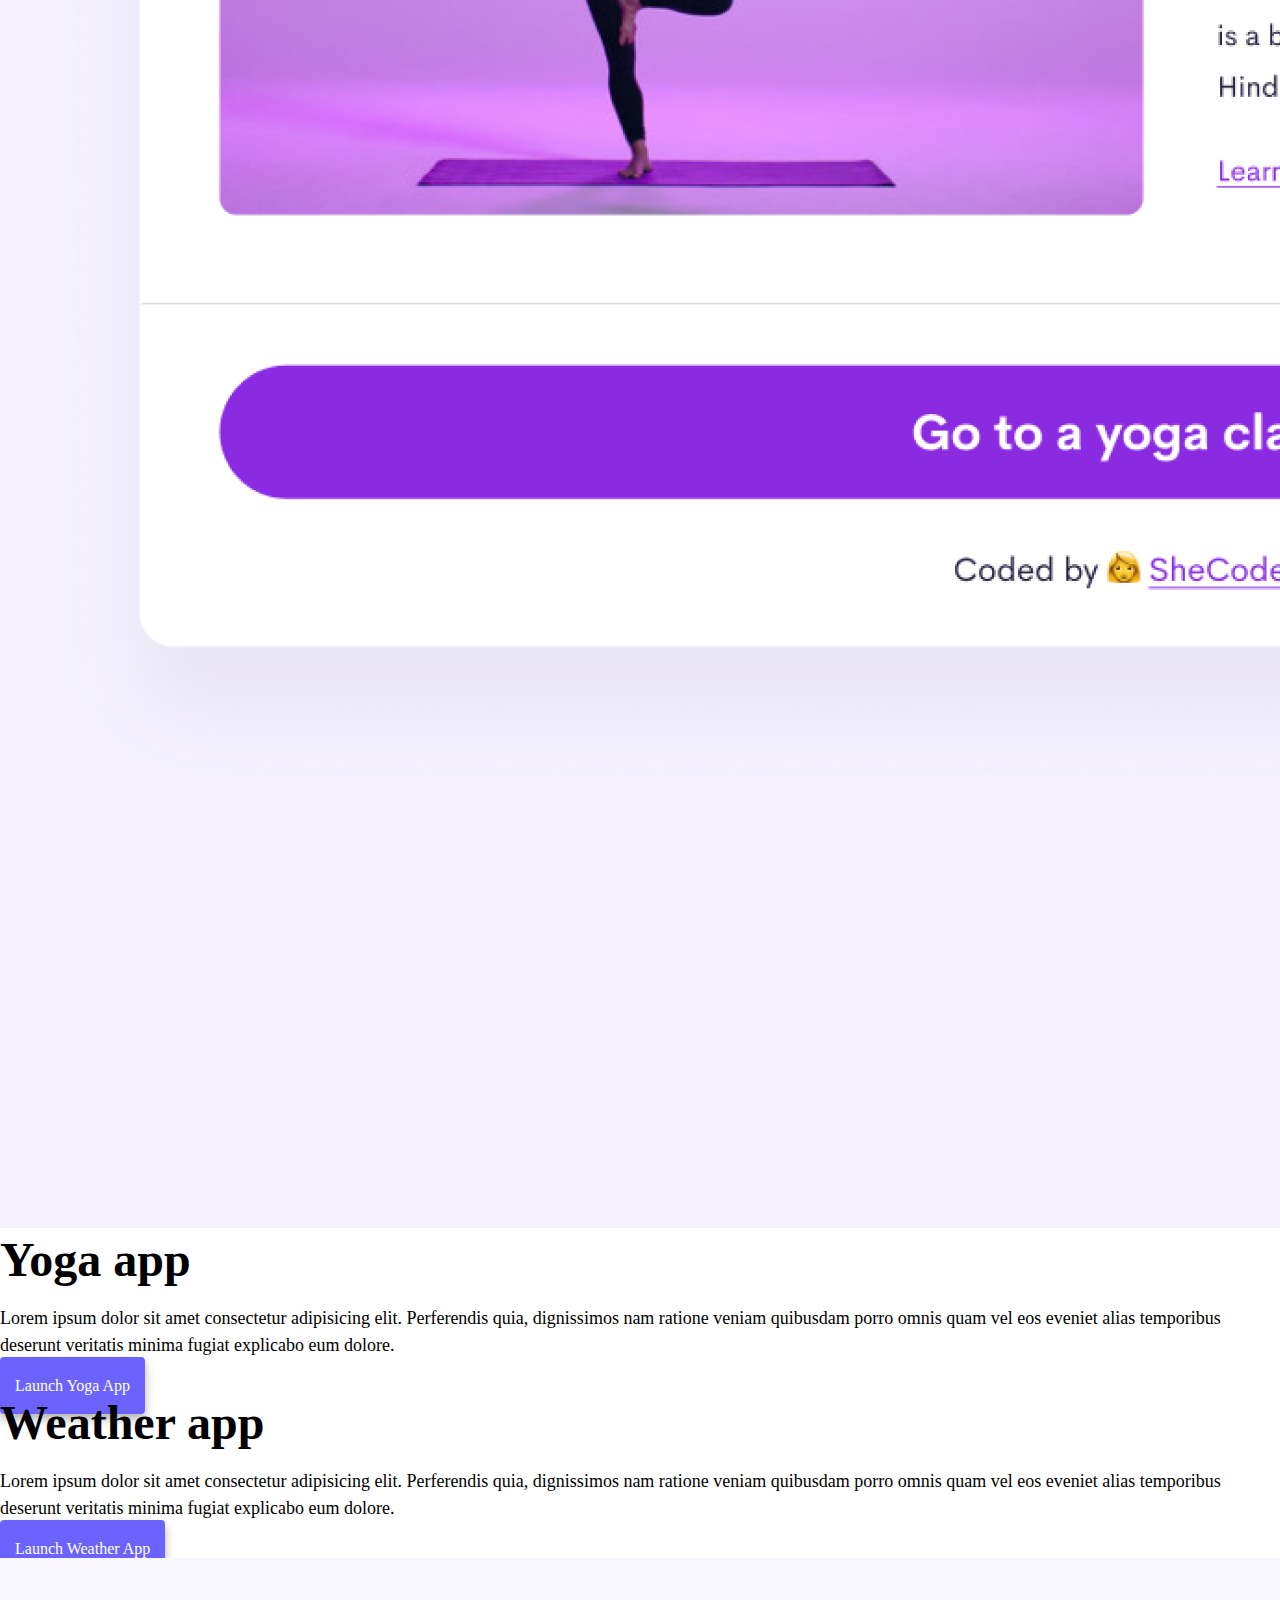
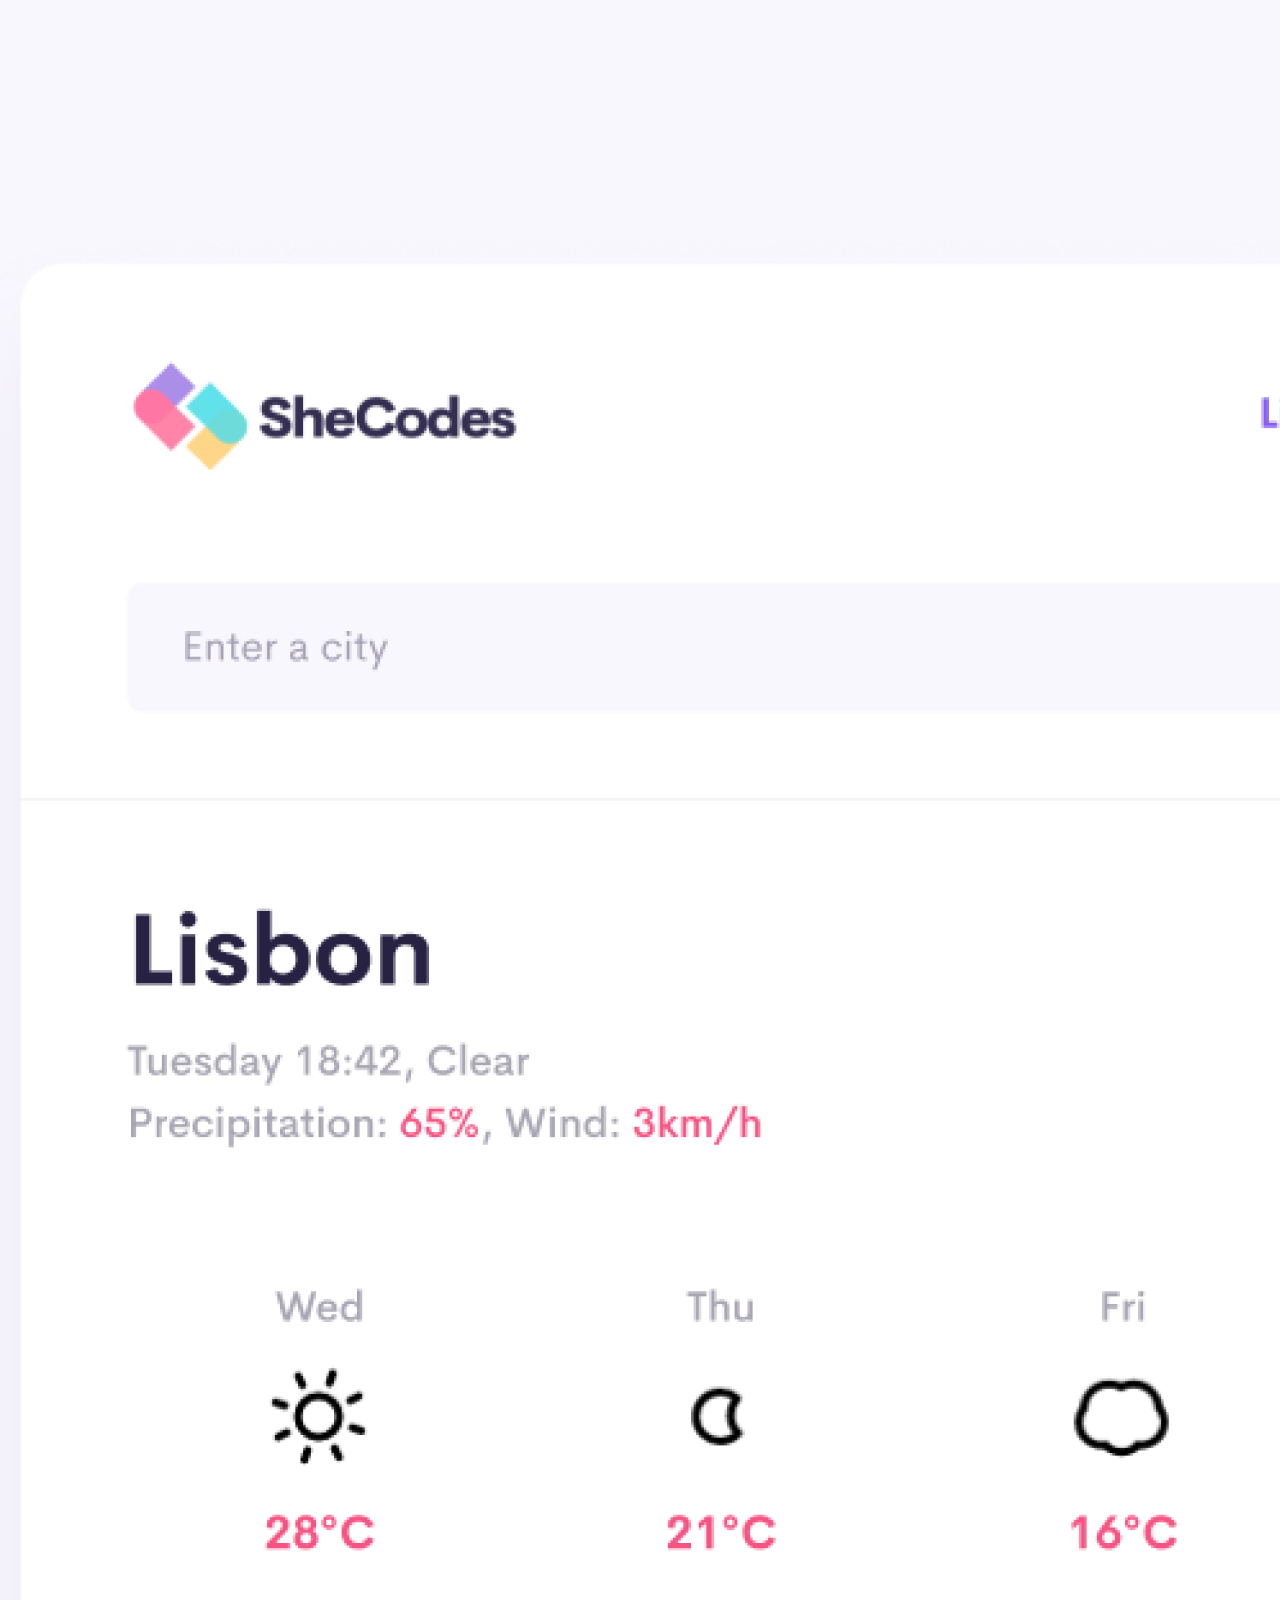
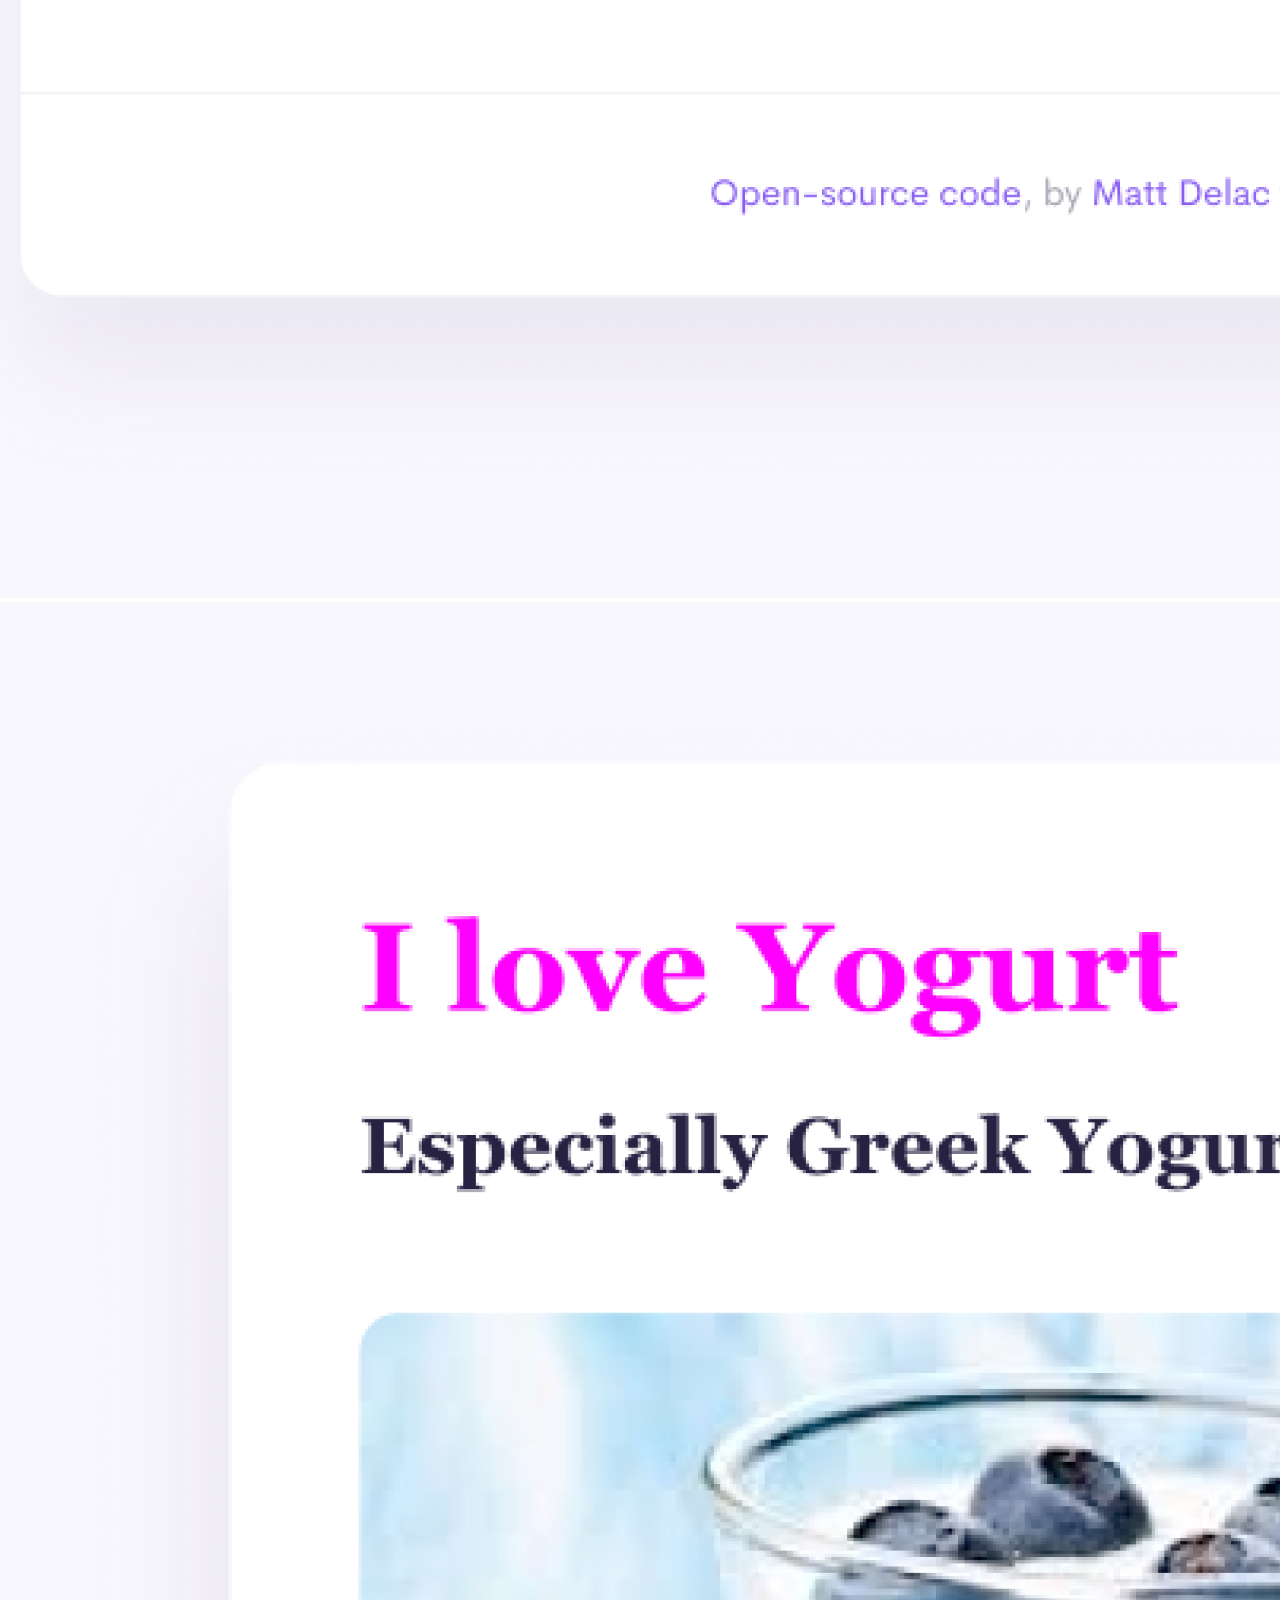
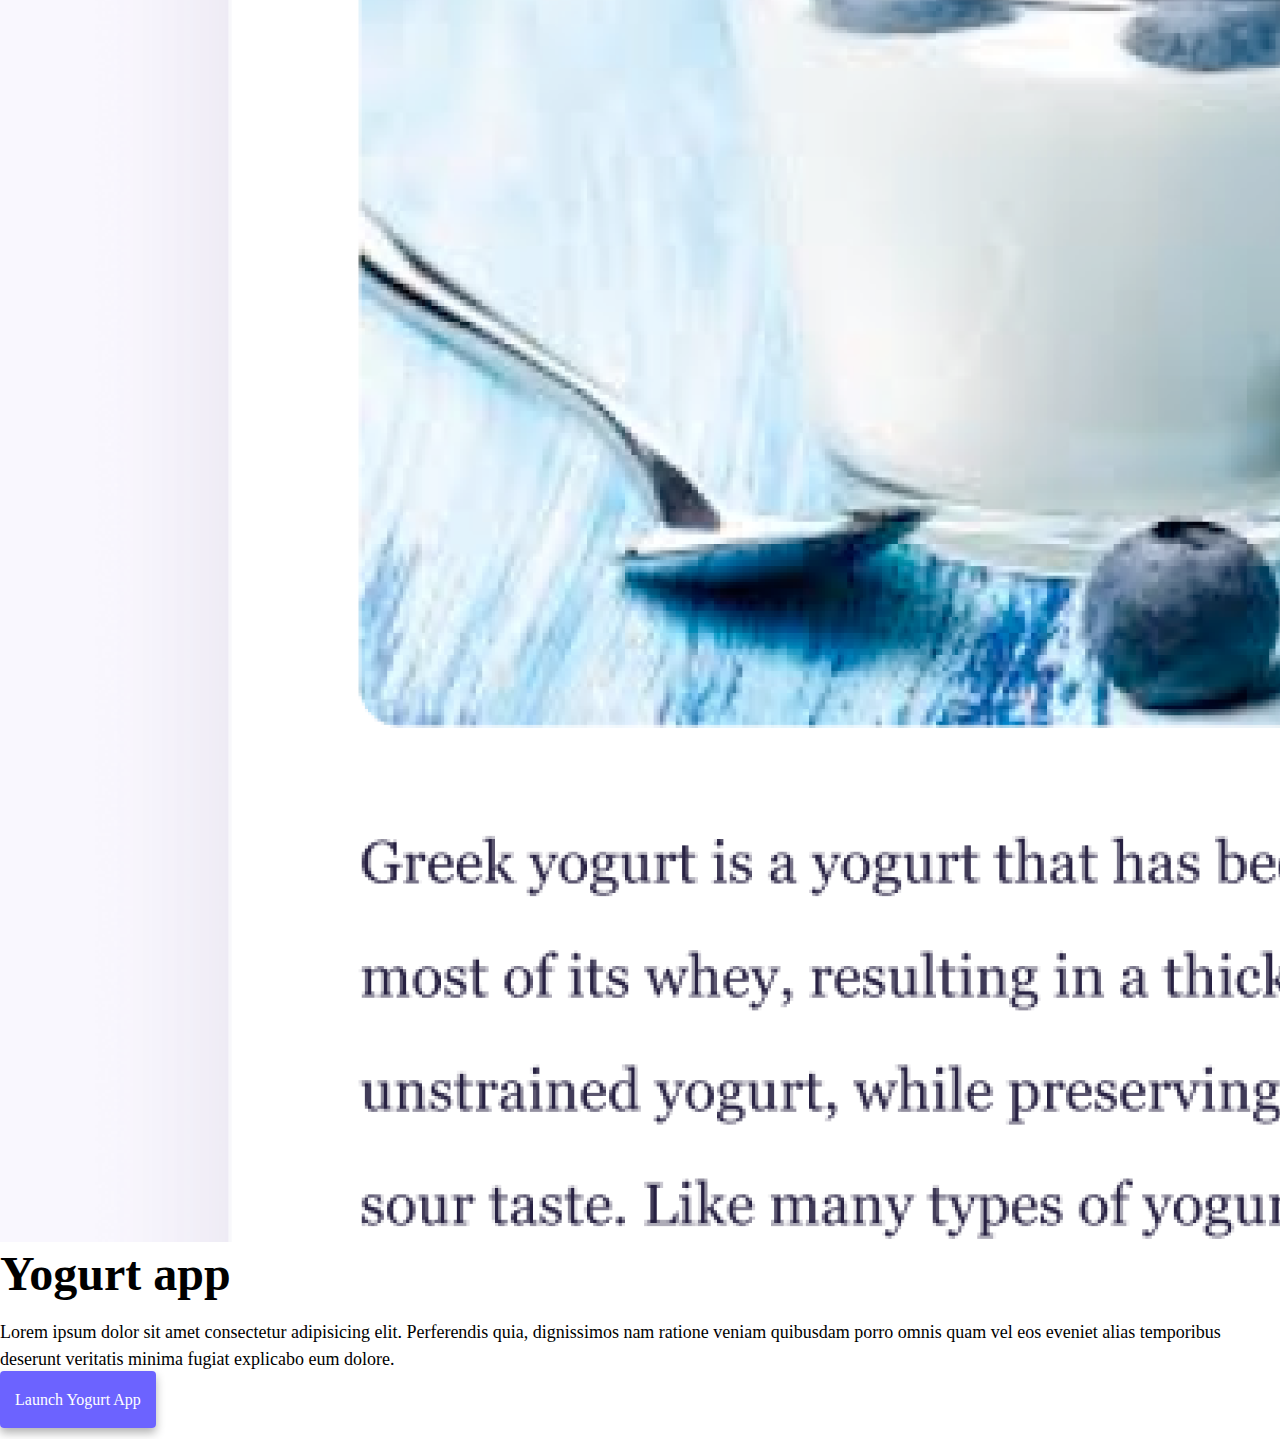
==== commit b516c7ac: "Made responsive" ====
--- a/index.html
+++ b/index.html
@@ -59,53 +59,62 @@
     </div>
     <div class="container">
       <div class="row">
-        <div class="col-6">
-          <img src="/images/yoga.png" class="img-fluid rounded" />
+        <div class="col-sm-6">
+          <img
+            src="/images/yoga.png"
+            class="img-fluid rounded d-none d-sm-block"
+          />
         </div>
-        <div class="col-6">
-          <h2 class="mb-3 text-start">Yoga app</h2>
-          <p class="text-start">
+        <div class="col-sm-6">
+          <h2 class="mb-3">Yoga app</h2>
+          <p>
             Lorem ipsum dolor sit amet consectetur adipisicing elit. Perferendis
             quia, dignissimos nam ratione veniam quibusdam porro omnis quam vel
             eos eveniet alias temporibus deserunt veritatis minima fugiat
             explicabo eum dolore.
           </p>
           <div class="mt-5">
-            <a href="#" class="primary-link">Launch Yoga App</a>
+            <a href="#" class="primary-link project-link">Launch Yoga App</a>
           </div>
         </div>
       </div>
       <div class="row mt-5">
-        <div class="col-6">
-          <h2 class="mb-3 text-start">Weather app</h2>
-          <p class="text-start">
+        <div class="col-sm-6">
+          <h2 class="mb-3">Weather app</h2>
+          <p>
             Lorem ipsum dolor sit amet consectetur adipisicing elit. Perferendis
             quia, dignissimos nam ratione veniam quibusdam porro omnis quam vel
             eos eveniet alias temporibus deserunt veritatis minima fugiat
             explicabo eum dolore.
           </p>
           <div class="mt-5">
-            <a href="#" class="primary-link">Launch Weather App</a>
+            <a href="#" class="primary-link project-link">Launch Weather App</a>
           </div>
         </div>
-        <div class="col-6">
-          <img src="/images/weather.png" class="img-fluid rounded" />
+        <div class="col-sm-6">
+          <img
+            src="/images/weather.png"
+            class="img-fluid rounded d-none d-sm-block"
+          />
         </div>
       </div>
       <div class="row mt-5">
-        <div class="col-6">
-          <img src="/images/yogurt.png" class="img-fluid rounded" />
+        <div class="col-sm-6">
+          <img
+            src="/images/yogurt.png"
+            class="img-fluid rounded d-none d-sm-block"
+          />
         </div>
-        <div class="col-6">
-          <h2 class="mb-3 text-start">Yogurt app</h2>
-          <p class="text-start">
+        <div class="col-sm-6">
+          <h2 class="mb-3">Yogurt app</h2>
+          <p>
             Lorem ipsum dolor sit amet consectetur adipisicing elit. Perferendis
             quia, dignissimos nam ratione veniam quibusdam porro omnis quam vel
             eos eveniet alias temporibus deserunt veritatis minima fugiat
             explicabo eum dolore.
           </p>
           <div class="mt-5">
-            <a href="#" class="primary-link">Launch Yogurt App</a>
+            <a href="#" class="primary-link project-link">Launch Yogurt App</a>
           </div>
         </div>
       </div>
--- a/src/style.css
+++ b/src/style.css
@@ -6,7 +6,6 @@
 
 body {
   margin: 30px auto;
-  max-width: 100%;
   margin-top: 100px;
 }
 
@@ -30,11 +29,8 @@
 }
 
 p {
-  padding: 0px;
-  border-radius: 4px;
   font-size: 18px;
   line-height: 1.5;
-  text-align: center;
 }
 
 .navigation-links {
@@ -102,3 +98,22 @@
   border-radius: 4px;
   padding: 20px 15px;
 }
+
+@media (max-width: 576px) {
+  h1 {
+    font-size: 48px;
+    line-height: 1.5;
+  }
+  h2 {
+    font-size: 32px;
+    text-align: center;
+  }
+  p {
+    text-align: center;
+  }
+  .project-link {
+    display: block;
+    text-align: center;
+    margin: 0 20px;
+  }
+}
